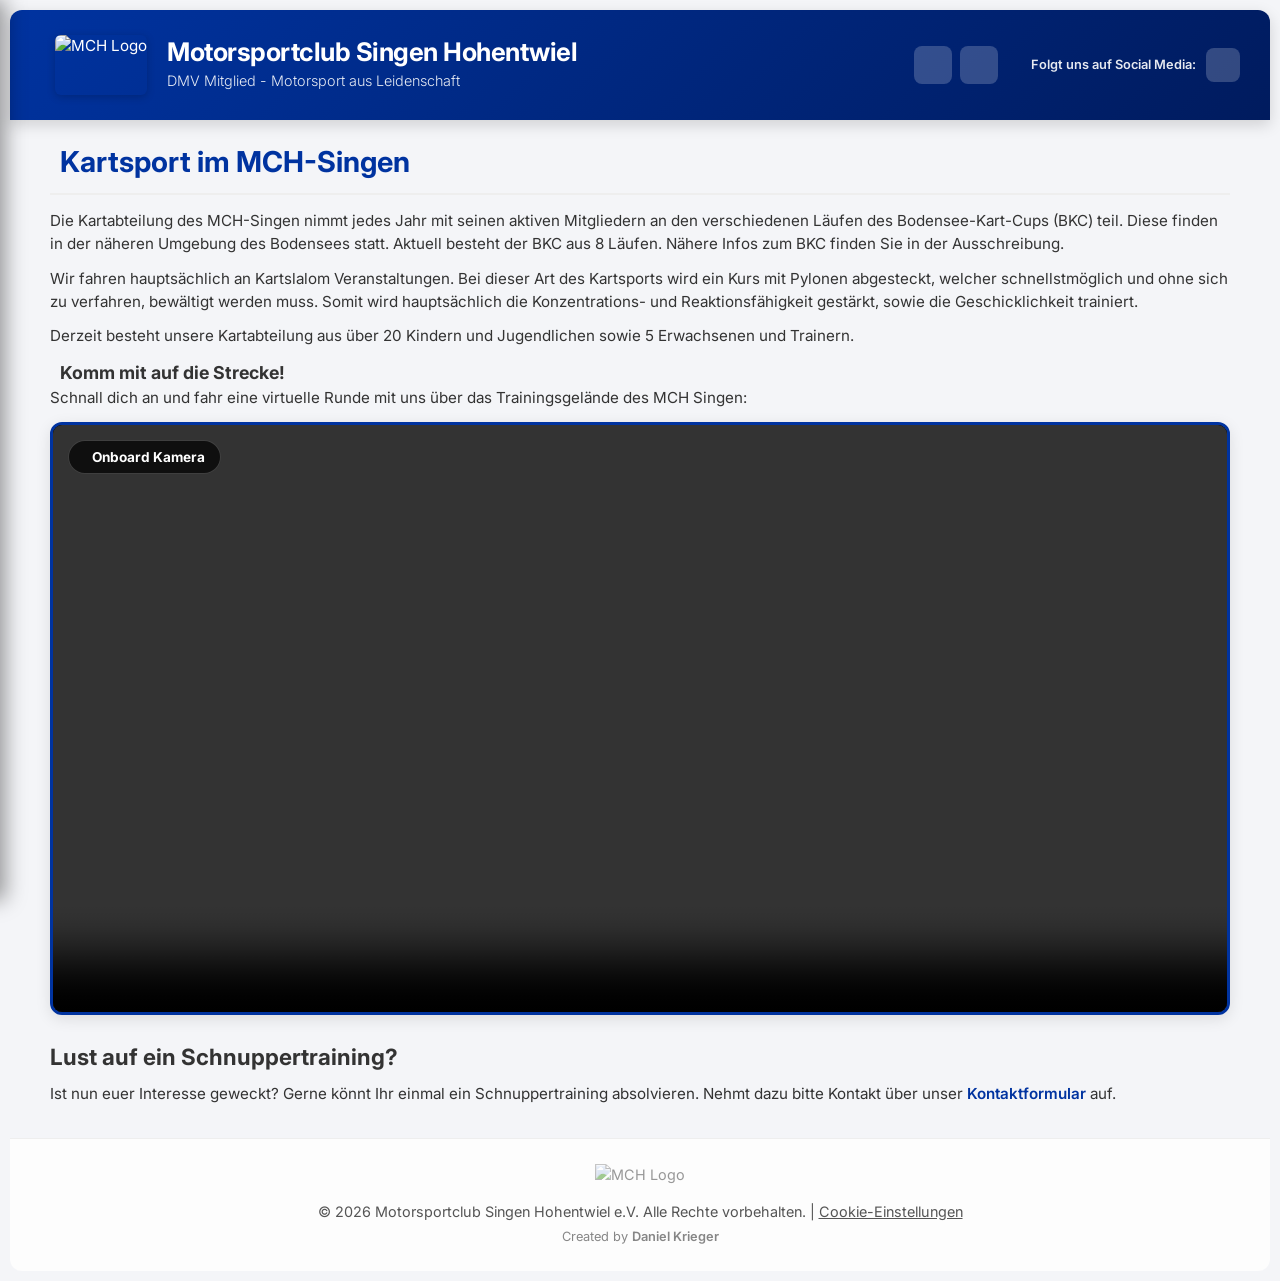
==== pages/kartsport.html @ d3a6825d "Add files via upload" ====
<!DOCTYPE html>
<html lang="de">
<head>
    <link rel="icon" type="image/jpeg" href="../media/sonstige/mch.jpg">
    <meta charset="UTF-8">
    <meta name="viewport" content="width=device-width, initial-scale=1.0">
    <title>Kartsport - Motorsportclub Singen Hohentwiel</title>
    <link rel="stylesheet" href="../css/style.css">
    <link rel="stylesheet" href="../css/all.min.css">
    <script defer type="text/javascript" src="../js/klaro-config.js"></script>
    <script defer type="text/javascript" src="../js/klaro.js"></script>
    <script defer type="text/javascript" src="../js/main.js"></script>
</head>
<body>

    <header>
        <button class="hamburger-btn" id="open-menu">
            <i class="fa-solid fa-bars"></i>
        </button>
        
        <a href="../index.html" class="home-link">
            <img src="../media/sonstige/mch.jpg" alt="MCH Logo" class="header-logo">
        </a>
        
        <a href="../index.html" class="home-link">
            <div class="header-text">
                <h1>Motorsportclub Singen Hohentwiel</h1>
                <p>DMV Mitglied - Motorsport aus Leidenschaft</p>
            </div>
        </a>
        <div class="social-header">
            <span class="social-text">Folgt uns auf Social Media:</span>
            <a href="suche.html" class="search-header-btn" title="Suchen">
                <i class="fa-solid fa-magnifying-glass"></i>
            </a>
            <button id="theme-toggle" class="theme-toggle-btn" title="Dark Mode umschalten">
                </button>
            <a href="https://www.instagram.com/mch_singen/" target="_blank" class="insta-btn" title="Folgt uns auf Instagram!">
                <i class="fa-brands fa-instagram"></i>
            </a>
        </div>
    </header>

        <main>
            <h1><i class="fa-solid fa-flag-checkered" style="margin-right: 10px; color: var(--primary-blue);"></i> Kartsport im MCH-Singen</h1>
            
            <p>Die Kartabteilung des MCH-Singen nimmt jedes Jahr mit seinen aktiven Mitgliedern an den verschiedenen Läufen des Bodensee-Kart-Cups (BKC) teil. Diese finden in der näheren Umgebung des Bodensees statt. Aktuell besteht der BKC aus 8 Läufen. Nähere Infos zum BKC finden Sie in der Ausschreibung.</p>
            
            <p>Wir fahren hauptsächlich an Kartslalom Veranstaltungen. Bei dieser Art des Kartsports wird ein Kurs mit Pylonen abgesteckt, welcher schnellstmöglich und ohne sich zu verfahren, bewältigt werden muss. Somit wird hauptsächlich die Konzentrations- und Reaktionsfähigkeit gestärkt, sowie die Geschicklichkeit trainiert.</p>
            
            <p>Derzeit besteht unsere Kartabteilung aus über 20 Kindern und Jugendlichen sowie 5 Erwachsenen und Trainern.</p>

            <section class="info-card" style="margin-bottom: 25px;">
        <h3><i class="fa-solid fa-video" style="color: var(--primary-blue); margin-right: 10px;"></i> Komm mit auf die Strecke!</h3>
        <p>Schnall dich an und fahr eine virtuelle Runde mit uns über das Trainingsgelände des MCH Singen:</p>

        <div class="track-preview-container">
        
            <div class="video-overlay">
            <span class="preview-badge"><i class="fa-solid fa-circle-dot"></i> Onboard Kamera</span>
            </div>

            <video class="track-video" autoplay loop muted playsinline controls>
                <source src="../media/videos/onboard-runde.mp4" type="video/mp4">
                Dein Browser unterstützt leider keine HTML5-Videos.
            </video>

        </div>
        </section>
            
            <h2>Lust auf ein Schnuppertraining?</h2>
            <p>Ist nun euer Interesse geweckt? Gerne könnt Ihr einmal ein Schnuppertraining absolvieren. Nehmt dazu bitte Kontakt über unser <a href="kontakt.html">Kontaktformular</a> auf.</p>
        </main>

        <footer>
            <img src="../media/sonstige/mch.jpg" alt="MCH Logo" class="footer-logo">
            <p>© 2026 Motorsportclub Singen Hohentwiel e.V. Alle Rechte vorbehalten. | <a href="#" onclick="return klaro.show();" style="color: var(--text-light); text-decoration: underline;">Cookie-Einstellungen</a></p>
            <p class="designer-credit">Created by <a href="https://www.instagram.com/dnl_kr/">Daniel Krieger</a></p>
        </footer>


    <aside id="side-menu">
        <button class="close-btn" id="close-menu">&times;</button>
        <nav>
            <ul>
                <li><a href="../index.html"><i class="fa-solid fa-house" style="width: 25px;"></i> Startseite</a></li>
                <li><a href="aktuelles.html"><i class="fa-solid fa-calendar-days" style="width: 25px;"></i> Aktuelle News & Termine</a></li>
                <li><a href="ueber-uns.html"><i class="fa-solid fa-users" style="width: 25px;"></i> Über uns</a></li>
                <li><a href="kartsport.html" class="menu_current"><i class="fa-solid fa-flag-checkered" style="width: 25px;"></i> Kartsport</a></li>
                <li><a href="trialsport.html"><i class="fa-solid fa-motorcycle" style="width: 25px;"></i> Trialsport</a></li>
                <li><a href="statistiken.html"><i class="fa-solid fa-chart-line" style="width: 25px;"></i> Statistiken</a></li>
                <li><a href="https://mch-singen.teamkleidung24.de/" target="_blank" class="shop-menu-link"><i class="fa-solid fa-cart-shopping" style="width: 25px;"></i> MCH Vereins-Shop</a></li>
                <li><a href="mitglied-werden.html"><i class="fa-solid fa-user-plus" style="width: 25px;"></i> Mitglied werden</a></li>
                <li><a href="sponsoren-links.html"><i class="fa-solid fa-handshake" style="width: 25px;"></i> Sponsoren & Links</a></li>
                <li><a href="geschichte.html"><i class="fa-solid fa-book-open" style="width: 25px;"></i> Geschichte des MCH</a></li>
                 <li><a href="faq.html"><i class="fa-solid fa-circle-question" style="width: 25px;"></i> FAQ</a></li>
                <li><a href="kontakt.html"><i class="fa-solid fa-envelope" style="width: 25px;"></i> Kontakt & Formular</a></li>
                <li><a href="archiv.html"><i class="fa-solid fa-box-archive" style="width: 25px;"></i> Archiv</a></li>
                <li><a href="impressum-datenschutz.html"><i class="fa-solid fa-scale-balanced" style="width: 25px;"></i> Impressum & Datenschutz</a></li>
            </ul>
        </nav>
    </aside>

    <script>
    </script>

</body>
</html>
---- css/style.css ----
/* =========================================
   1. IMPORTS & VARIABLEN
   ========================================= */

@import url('https://fonts.googleapis.com/css2?family=Inter:wght@300;400;600;700&display=swap');

:root {
    /* Die Vereinsfarben in tiefem Blau */
    --primary-blue: #0033a0; /* Ein sattes Royalblau */
    --dark-blue: #001b5e;    /* Ein sehr dunkles Navyblau für Verläufe */
    
    --text-main: #333333;
    --text-light: #555555;
    --bg-color: #f4f5f8;
    --menu-bg: #1a1a1a;

    --live-red: #e60000;
    --success-green: #28a745;
}

* { 
    box-sizing: border-box; 
    margin: 0; 
    padding: 0; 
}

body {
    font-family: 'Inter', system-ui, sans-serif;
    line-height: 1.5; /* Etwas engerer Zeilenabstand */
    color: var(--text-main);
    background-color: var(--bg-color);
    padding: 10px; /* Weniger Rand um die gesamte Seite */
    overflow-x: hidden;
    font-size: 0.95rem; /* Basis-Schriftgröße leicht reduziert */
}

.container {
    max-width: 85vw; /* Etwas schmaler für bessere Lesbarkeit auf breiten Monitoren */
    margin: 0 auto;
    background: #fff;
    box-shadow: 0 10px 30px rgba(0,0,0,0.08); 
    border-radius: 8px;
}

/* =========================================
   2. HEADER BEREICH (STICKY) & LOGO
   ========================================= */

header {
    position: sticky;
    top: 0;
    z-index: 900;
    background: linear-gradient(135deg, var(--primary-blue), var(--dark-blue));
    color: #fff;
    /* HIER IST DIE ÄNDERUNG: 25px Abstand oben und unten (vorher waren es 8px) */
    padding: 25px 30px; 
    display: flex;
    align-items: center; 
    gap: 15px; 
    border-top-left-radius: 12px;
    border-top-right-radius: 12px;
    box-shadow: 0 5px 15px rgba(0,0,0,0.15);
}

.home-link {
    display: contents; 
    text-decoration: none; 
    color: inherit; 
}

.header-logo {
    /* HIER IST DIE ÄNDERUNG: Logo etwas größer (60px statt 42px), damit es zum hohen Header passt */
    height: 60px; 
    width: auto;
    border-radius: 6px;
    box-shadow: 0 2px 8px rgba(0,0,0,0.2);
    margin-right: 5px;
}

.header-text {
    display: flex;
    flex-direction: column;
    justify-content: center;
}

.header-text h1 {
    /* HIER IST DIE ÄNDERUNG: Schrift etwas größer (1.6rem statt 1.35rem) */
    font-size: 1.6rem; 
    font-weight: 700;
    letter-spacing: -0.5px;
    margin: 0; 
    line-height: 1.1;
}

.header-text p {
    font-size: 0.9rem; /* Auch der Untertitel einen Hauch größer */
    font-weight: 300;
    opacity: 0.9;
    margin: 4px 0 0 0;
}

.hamburger-btn {
    background: transparent;
    color: white;         
    border: none;
    font-size: 24px; /* PC: Icon dezent verkleinert */
    cursor: pointer;
    padding: 0;
    display: flex;
    align-items: center;
    justify-content: center;
    transition: transform 0.2s ease, opacity 0.2s ease;
}

.hamburger-btn:hover {
    transform: scale(1.1); 
    opacity: 0.8;
}

/* Macht das Logo und den Text klickbar */
.logo-link, .text-link {
    display: contents; 
    text-decoration: none; 
    color: inherit; 
}

/* =========================================
   3. HEADER-BUTTONS (SOCIAL, THEME, SUCHE)
   ========================================= */

.social-header {
    margin-left: auto;
    display: flex;
    align-items: center;
    gap: 8px; 
}

/* NEU: Wir sortieren die Buttons für den PC um! */
.search-header-btn { order: 1; }
.theme-toggle-btn { order: 2; margin-right: 25px; } /* Extra Abstand vor dem Text */
.social-text { order: 3; }
.insta-btn { order: 4; }

.social-text {
    color: #fff;
    font-weight: 600;
    font-size: 0.8rem; /* PC: Text verkleinert */
    opacity: 0.9;
    margin-right: 2px;
}

/* Buttons extrem kompakt und edel */
.insta-btn, .theme-toggle-btn, .search-header-btn {
    width: 34px; /* PC: Schön kompakte Quadrate */
    height: 34px; 
    font-size: 1rem;
    border-radius: 8px; /* Etwas weniger rund, passend zur Größe */
    display: flex;
    align-items: center;
    justify-content: center;
    text-decoration: none;
    transition: transform 0.3s ease, box-shadow 0.3s ease, background 0.3s ease;
}

.theme-toggle-btn, .search-header-btn {
    background: rgba(255, 255, 255, 0.2);
    color: white;
    border: none;
    cursor: pointer;
    width: 38px;
    height: 38px;
    border-radius: 8px;
    display: flex;
    align-items: center;
    justify-content: center;
    font-size: 1.1rem; /* Hier kannst du die Größe des Icons steuern */
    transition: all 0.3s ease;
}

/* Alle drei Buttons bekommen das exakt gleiche Flat-Design */
.theme-toggle-btn, .search-header-btn, .insta-btn {
    background: rgba(255, 255, 255, 0.2);
    color: white;
    border: none;
    cursor: pointer;
}

/* Gleicher Hover-Effekt für alle drei Buttons */
.theme-toggle-btn:hover, .search-header-btn:hover, .insta-btn:hover {
    background: rgba(255, 255, 255, 0.3);
    transform: scale(1.1);
}

.insta-btn svg {
    fill: white;
    width: 16px; /* Icon an Button-Größe angepasst */
    height: 16px; 
}

/* =========================================
   4. SEITENMENÜ (ASIDE / NAV)
   ========================================= */

aside {
    position: fixed;
    top: 0;
    left: 0; /* WICHTIG: Hier jetzt auf 0 setzen! */
    width: 320px;
    height: 100%; 
    height: 100dvh; 
    background: var(--menu-bg);
    color: #fff;
    padding: 30px 20px 100px 20px; 
    box-shadow: 5px 0 20px rgba(0,0,0,0.4);
    z-index: 1000;
    overflow-y: auto;
    -webkit-overflow-scrolling: touch; 
    
    /* HIER IST DIE NEUE, FLÜSSIGE WISCH-ANIMATION */
    transform: translateX(-100%); /* Startet außerhalb des Bildschirms */
    transition: transform 0.4s cubic-bezier(0.4, 0, 0.2, 1); /* Weiches Ausfahren */
}

aside.open { 
    transform: translateX(0); /* Fährt rein */
}

.close-btn {
    font-size: 45px;
    color: #fff;
    background: none;
    border: none;
    cursor: pointer;
    float: right;
    line-height: 0.8;
    margin-bottom: 30px;
    transition: color 0.2s;
}

.close-btn:hover { 
    color: var(--primary-blue); 
}

nav { clear: both; }
nav ul { list-style: none; }
nav ul li { margin-bottom: 8px; }

nav ul li a {
    color: #fff;
    text-decoration: none;
    display: block;
    padding: 12px 15px;
    background: rgba(255,255,255,0.05);
    border-radius: 8px;
    transition: all 0.3s ease;
    font-size: 1.1rem;
    font-weight: 400;
}

nav ul li a:hover, 
nav ul li a.menu_current {
    background: var(--primary-blue);
    transform: translateX(5px);
}

/* Suchleiste im Menü */
.search-form {
    margin-top: 40px;
    border-top: 1px solid rgba(255,255,255,0.1);
    padding-top: 30px;
}

.search-form input[type="text"] {
    width: 100%;
    padding: 12px;
    margin-bottom: 12px;
    border: none;
    border-radius: 8px;
    font-family: inherit;
    background: rgba(255,255,255,0.9);
}

.search-form button {
    width: 100%;
    padding: 12px;
    background: var(--primary-blue);
    color: #fff;
    border: none;
    border-radius: 8px;
    cursor: pointer;
    font-size: 1rem;
    font-weight: 600;
    transition: background 0.3s;
    font-family: inherit;
}

.search-form button:hover { 
    background: var(--dark-blue); 
}

/* =========================================
   5. HAUPTINHALT & TYPOGRAFIE
   ========================================= */

main { 
    padding: 20px 40px; /* Weniger vertikaler Abstand */
}

main h1 { 
    color: var(--primary-blue); 
    border-bottom: 2px solid #eee; 
    padding-bottom: 10px; 
    margin-bottom: 15px; 
    font-size: 1.8rem; /* Kleiner als vorher */
    font-weight: 700; 
}

main h2 { 
    margin-top: 20px; 
    margin-bottom: 10px; 
    font-size: 1.4rem; /* Kleiner als vorher */
    color: var(--text-main); 
}

main p { 
    margin-bottom: 12px; /* Weniger Platz zwischen Absätzen */
    font-size: 0.95rem; 
}

main a { 
    color: var(--primary-blue); 
    text-decoration: none; 
    font-weight: 600; 
    transition: color 0.2s; 
}

main a:hover { 
    color: var(--dark-blue); 
    text-decoration: underline; 
}

main img { 
    max-width: 100%; 
    height: auto; 
    display: block; 
    margin: 20px auto; 
    border-radius: 10px; 
    box-shadow: 0 5px 15px rgba(0,0,0,0.1); 
}

/* =========================================
   6. FOOTER
   ========================================= */

footer { 
    text-align: center; 
    padding: 25px; 
    background: #fdfdfd; 
    color: var(--text-light); 
    font-size: 0.9rem; 
    border-top: 1px solid #eee; 
    border-bottom-left-radius: 12px; 
    border-bottom-right-radius: 12px; 
}

.designer-credit {
    margin-top: 5px;
    font-size: 0.8rem; 
    opacity: 0.7;      
}

.designer-credit a {
    color: var(--text-light);
    text-decoration: none;
    font-weight: 600;
    transition: color 0.2s, opacity 0.2s;
}

.designer-credit a:hover {
    color: var(--primary-blue);
    opacity: 1;
    text-decoration: underline;
}

.footer-logo {
    height: 35px; /* Schön klein und dezent */
    width: auto;
    margin-bottom: 15px;
    opacity: 0.6; /* Leicht transparent, damit es nicht "knallt" */
    transition: opacity 0.3s ease, transform 0.3s ease;
    filter: grayscale(20%); /* Optional: Etwas entsättigt für einen edlen Look */
}

.footer-logo:hover {
    opacity: 1;
    filter: grayscale(0%);
    transform: scale(1.05);
}

/* Dark Mode Anpassung für das Footer-Logo */
body.dark-mode .footer-logo {
    opacity: 0.5;
}
body.dark-mode .footer-logo:hover {
    opacity: 0.9;
}

/* =========================================
   7. MODULE: KARTEN, TABELLEN & BOXEN
   ========================================= */

/* Standort-Box */
.location-box { 
    background: #fff; 
    border-left: 4px solid var(--primary-blue); 
    padding: 20px 25px; 
    margin: 30px 0; 
    border-radius: 8px; 
    box-shadow: 0 4px 12px rgba(0,0,0,0.05); 
}

.location-box h2 { 
    margin-top: 0; 
    font-size: 1.4rem; 
}

.maps-btn { 
    display: inline-block; 
    margin-top: 15px; 
    padding: 12px 20px; 
    background-color: #4285F4; 
    color: #fff !important; 
    text-decoration: none !important; 
    border-radius: 8px; 
    font-weight: 600; 
    transition: all 0.3s ease; 
    box-shadow: 0 4px 10px rgba(66, 133, 244, 0.3); 
}

.maps-btn:hover { 
    background-color: #2b6ce6; 
    transform: translateY(-2px); 
    box-shadow: 0 6px 15px rgba(66, 133, 244, 0.4); 
}

/* Sponsoren */
.sponsor-gallery { 
    display: flex; 
    flex-wrap: wrap; 
    gap: 20px; 
    margin-top: 20px; 
    margin-bottom: 40px; 
    align-items: center; 
}

.sponsor-gallery a { 
    display: block; 
    transition: transform 0.3s; 
}
.sponsor-gallery a:hover { 
    transform: scale(1.05); 
}

.sponsor-gallery img { 
    max-width: 200px; 
    height: auto; 
    border-radius: 4px; 
    box-shadow: 0 4px 8px rgba(0,0,0,0.1); 
}

/* Statistiken & Tabellen */
.table-responsive { 
    width: 100%; 
    overflow-x: auto; 
    -webkit-overflow-scrolling: touch; 
    margin-bottom: 30px; 
    border-radius: 8px; 
    box-shadow: 0 4px 10px rgba(0,0,0,0.05); 
    background-color: #fff; 
}

table.stats-table { 
    width: 100%; 
    min-width: 550px; 
    border-collapse: collapse; 
    background-color: #fff; 
    margin-bottom: 0; 
}

table.stats-table th { 
    background-color: var(--primary-blue); 
    color: #fff; 
    text-align: left; 
    padding: 15px; 
    font-weight: 600; 
    white-space: nowrap; 
}

table.stats-table td { 
    padding: 12px 15px; 
    border-bottom: 1px solid #eee; 
    color: var(--text-main); 
}

table.stats-table tr:last-child td { border-bottom: none; }
table.stats-table tr:hover td { background-color: #f9f9f9; }

.record-box { 
    background: linear-gradient(135deg, #fff, #f4f5f8); 
    border-left: 4px solid var(--primary-blue); 
    padding: 20px; 
    margin-bottom: 15px; 
    border-radius: 8px; 
    box-shadow: 0 4px 8px rgba(0,0,0,0.05); 
}

.record-box h3 { 
    margin-top: 0; 
    margin-bottom: 5px; 
    color: var(--primary-blue); 
}

/* Aktuelles / News Grid */
.news-grid { 
    display: grid; 
    grid-template-columns: repeat(auto-fill, minmax(300px, 1fr)); 
    gap: 20px; 
    margin-top: 20px; 
}

.news-card { 
    background: #fff; 
    border-radius: 12px; 
    padding: 20px; 
    box-shadow: 0 4px 15px rgba(0,0,0,0.05); 
    border-top: 4px solid var(--primary-blue); 
    display: flex; 
    flex-direction: column; 
    justify-content: space-between; 
    transition: transform 0.3s ease, box-shadow 0.3s ease; 
}

.news-card:hover { 
    transform: translateY(-5px); 
    box-shadow: 0 8px 25px rgba(0,0,0,0.1); 
}

.news-date { 
    display: inline-block; 
    background: #f0f0f0; 
    color: var(--text-light); 
    padding: 4px 10px; 
    border-radius: 20px; 
    font-size: 0.85rem; 
    font-weight: 600; 
    margin-bottom: 15px; 
}

.news-card h3 { 
    font-size: 1.2rem; 
    margin-bottom: 15px; 
    color: var(--text-main); 
}

.news-link { 
    display: flex; 
    align-items: center; 
    gap: 8px; 
    text-decoration: none; 
    color: var(--primary-blue); 
    font-weight: 700; 
    font-size: 0.95rem; 
    margin-top: auto; 
    padding: 10px; 
    background: rgba(0, 51, 160, 0.05); 
    border-radius: 8px; 
    transition: background 0.2s; 
}

.news-link:hover { 
    background: var(--primary-blue); 
    color: #fff !important; 
}

.news-icon { font-size: 1.2rem; }

/* Trainer & Über uns */
.trainer-grid {
    display: grid;
    grid-template-columns: repeat(auto-fit, minmax(250px, 1fr));
    gap: 30px;
    margin-top: 30px;
    margin-bottom: 40px;
}

.trainer-card {
    background: #fff;
    border-radius: 12px;
    overflow: hidden;
    box-shadow: 0 4px 15px rgba(0,0,0,0.05);
    text-align: center;
    border-bottom: 4px solid var(--primary-blue);
    transition: transform 0.3s ease;
}

.trainer-card:hover {
    transform: translateY(-5px);
    box-shadow: 0 8px 25px rgba(0,0,0,0.1);
}

.trainer-img {
    width: 100%;
    height: 300px;
    object-fit: cover;
    object-position: top;
    background-color: #eee;
}

.trainer-info { padding: 25px 20px; }

.trainer-name {
    font-size: 1.4rem;
    color: var(--primary-blue);
    margin: 0 0 10px 0;
}

.trainer-quote {
    font-style: italic;
    color: #666;
    font-size: 0.95rem;
    line-height: 1.4;
}

.trainer-quote::before, .trainer-quote::after {
    font-size: 1.4rem;
    color: var(--primary-blue);
}
.trainer-quote::before { content: '„'; }
.trainer-quote::after { content: '“'; }

.member-role {
    font-weight: 600;
    color: var(--primary-blue);
    font-size: 1rem;
    text-transform: uppercase;
    letter-spacing: 1px;
    margin-top: 5px;
}

/* Archiv */
.archive-year { 
    background: #fff; 
    border-radius: 8px; 
    box-shadow: 0 4px 10px rgba(0,0,0,0.05); 
    margin-bottom: 15px; 
    overflow: hidden; 
    border-left: 4px solid var(--primary-blue); 
}

.archive-year summary { 
    padding: 20px; 
    font-size: 1.3rem; 
    font-weight: 700; 
    cursor: pointer; 
    background-color: #fff; 
    list-style: none; 
    display: flex; 
    justify-content: space-between; 
    align-items: center; 
    transition: background-color 0.3s ease; 
}

.archive-year summary::-webkit-details-marker { display: none; }
.archive-year summary:hover { background-color: #fcfcfc; }

.archive-year summary::after { 
    content: '+'; 
    font-size: 1.8rem; 
    color: var(--primary-blue); 
    font-weight: 300; 
    transition: transform 0.3s ease; 
}

.archive-year[open] summary::after { 
    content: '−'; 
    transform: rotate(180deg); 
}

.archive-content { 
    padding: 0 20px 20px 20px; 
    border-top: 1px solid #eee; 
}

.archive-content ul { 
    list-style: none; 
    padding-top: 15px; 
}

.archive-content ul li { margin-bottom: 10px; }

.archive-content ul li a { 
    display: flex; 
    align-items: center; 
    gap: 12px; 
    text-decoration: none; 
    color: var(--text-main); 
    padding: 12px 15px; 
    background: #f9f9f9; 
    border-radius: 6px; 
    transition: all 0.2s ease; 
    font-weight: 500; 
}

.archive-content ul li a:hover { 
    background: var(--primary-blue); 
    color: #fff; 
    transform: translateX(5px); 
}

/* =========================================
   8. MODULE: BUTTONS & SUCH-SEITE (suche.html)
   ========================================= */

/* Action-Buttons (PDF, ICS Kalender) */
.button-group {
    display: flex;
    gap: 10px;
    flex-wrap: wrap; 
    margin-top: 15px;
}

.action-btn {
    display: inline-flex;
    align-items: center;
    gap: 8px;
    text-decoration: none;
    color: var(--primary-blue);
    font-weight: 700;
    font-size: 0.85rem; 
    padding: 10px 15px;
    background: rgba(0, 51, 160, 0.05); 
    border-radius: 8px;
    border: none;
    cursor: pointer;
    transition: background 0.2s, color 0.2s;
    font-family: inherit;
}

.action-btn:hover {
    background: var(--primary-blue);
    color: #fff !important;
}

/* Die große Suchleiste auf suche.html */
.main-search-box {
    display: flex;
    gap: 10px;
    margin-bottom: 30px;
    margin-top: 20px;
}

.main-search-box input {
    flex: 1;
    padding: 15px;
    font-size: 1.1rem;
    border: 2px solid #ddd;
    border-radius: 8px;
    font-family: inherit;
    background: #f9f9f9;
    color: var(--text-main);
    transition: border-color 0.3s;
}

.main-search-box input:focus {
    outline: none;
    border-color: var(--primary-blue);
}

.main-search-box button {
    padding: 15px 25px;
    font-size: 1.1rem;
    background: var(--primary-blue);
    color: white;
    border: none;
    border-radius: 8px;
    cursor: pointer;
    font-weight: bold;
    transition: background 0.3s;
}

.main-search-box button:hover {
    background: var(--dark-blue);
}

/* Ergebnisse der Suche */
.search-results { margin-top: 30px; }

.result-item {
    background: #fff;
    padding: 20px;
    border-radius: 8px;
    margin-bottom: 15px;
    box-shadow: 0 4px 10px rgba(0,0,0,0.05);
    border-left: 4px solid var(--primary-blue);
}

.result-item h3 { margin-top: 0; margin-bottom: 10px; }
.result-item a {
    color: var(--primary-blue);
    text-decoration: none;
    font-size: 1.2rem;
    font-weight: 700;
}
.result-item p {
    margin: 0;
    color: var(--text-light);
    font-size: 0.95rem;
}
#search-query-display {
    color: var(--primary-blue);
    font-style: italic;
}

/* =========================================
   9. MODULE: COUNTDOWN TIMER (STARTSEITE)
   ========================================= */

.countdown-wrapper {
    background: linear-gradient(135deg, var(--primary-blue), var(--dark-blue));
    color: #fff;
    padding: 30px 20px; 
    border-radius: 12px;
    text-align: center;
    margin: 0 auto 40px auto; 
    max-width: 600px; 
    width: 100%;
    box-shadow: 0 5px 15px rgba(0,0,0,0.15);
}

.countdown-wrapper h2 {
    color: #fff;
    margin-top: 0;
    border: none;
    margin-bottom: 15px;
    font-size: 1.2rem; 
}

.countdown-container {
    display: flex;
    justify-content: center;
    align-items: center;
    gap: 10px; 
}

.countdown-box {
    display: flex;
    flex-direction: column;
    align-items: center;
    min-width: 60px;
}

.number {
    font-size: 2.5rem; 
    font-weight: 300;
    line-height: 1;
    font-family: monospace; 
}

.label {
    font-size: 0.75rem;
    text-transform: uppercase;
    letter-spacing: 1px;
    margin-top: 5px;
    opacity: 0.9;
}

.colon {
    font-size: 2rem; 
    font-weight: 300;
    margin-bottom: 20px; 
    opacity: 0.7;
}

#countdown-message {
    font-size: 1.8rem;
    margin-top: 10px;
    letter-spacing: 0.5px;
}

/* =========================================
   10. Zusatz-Styles für Unterseiten (Kontakt, Mitgliedschaft, Statistiken)
   ========================================= */

/* 1. Kontaktformular & Erfolgs-Box */
.contact-form { 
    display: flex; 
    flex-direction: column; 
    background: #fff;
    padding: 30px;
    border-radius: 12px;
    box-shadow: 0 4px 15px rgba(0,0,0,0.05);
    border-top: 4px solid var(--primary-blue);
    width: 100%;
}

.contact-form label { 
    margin-top: 15px; 
    font-weight: 600; 
    color: var(--text-main);
}

.contact-form input, .contact-form textarea { 
    padding: 12px; 
    margin-top: 5px; 
    border: 1px solid #ccc; 
    border-radius: 8px; 
    font-family: inherit; 
    background: #fafafa;
    color: #333;
}

.contact-form button { 
    margin-top: 25px; 
    padding: 12px; 
    background-color: var(--primary-blue); 
    color: #fff; 
    border: none; 
    border-radius: 8px; 
    cursor: pointer; 
    font-size: 1.05rem; 
    font-weight: 600;
    transition: background-color 0.3s ease, transform 0.2s ease;
}
.contact-form button:hover:not(:disabled) { 
    background-color: var(--dark-blue); 
    transform: translateY(-2px);
}
.contact-form button:disabled {
    background-color: #888;
    cursor: not-allowed;
    transform: none;
}

.success-box {
    display: none;
    background: #e8f5e9; 
    padding: 40px 30px; 
    border-radius: 12px; 
    border-top: 4px solid #4CAF50; 
    text-align: center; 
    box-shadow: 0 4px 15px rgba(0,0,0,0.05);
    animation: fadeIn 0.5s ease;
}

.success-box h2 { color: #2e7d32; margin-top: 15px; margin-bottom: 10px; }
.success-box p { color: #333; line-height: 1.6; }

.success-btn {
    margin-top: 25px; padding: 12px 25px; background: #4CAF50; color: white; border: none; border-radius: 8px; cursor: pointer; font-weight: bold; font-size: 1rem; transition: all 0.3s;
}
.success-btn:hover { background: #388e3c; transform: scale(1.05); }

.close-success-btn {
    margin-top: 10px;
    background: transparent;
    color: #666;
    border: none;
    cursor: pointer;
    text-decoration: underline;
    font-size: 0.9rem;
}

@keyframes fadeIn { from { opacity: 0; transform: translateY(10px); } to { opacity: 1; transform: translateY(0); } }

/* 2. Preis- & Info-Boxen (Mitgliedschaft & Impressum) */
.price-box, .impressum-box, .chart-box {
    background: #fff;
    padding: 25px;
    border-radius: 12px;
    box-shadow: 0 4px 15px rgba(0,0,0,0.05);
    border-top: 4px solid var(--primary-blue);
    margin-bottom: 25px;
    transition: background-color 0.3s ease;
}
.impressum-box { 
    border-top: none; 
    border-left: 4px solid var(--primary-blue); 
}

.price-row { 
    display: flex; 
    justify-content: space-between; 
    padding: 12px 0; 
    border-bottom: 1px solid #eee; 
}
.price-row:last-child { border-bottom: none; }

.price-title { font-weight: 600; color: var(--text-main); }
.price-value { font-weight: bold; color: var(--primary-blue); }

.note-box { 
    background: #fffbe6; 
    padding: 15px; 
    border-radius: 8px; 
    border-left: 4px solid #ffcc00; 
    margin-bottom: 25px; 
    font-size: 0.9rem;
    line-height: 1.4;
}

.philosophy-box {
    background: #e8f4fd;
    padding: 20px;
    border-radius: 8px;
    border-left: 4px solid var(--primary-blue);
    margin-bottom: 30px;
    font-size: 1.05rem;
    line-height: 1.5;
    color: var(--text-main);
}

.membership-grid {
    display: grid;
    grid-template-columns: repeat(auto-fit, minmax(300px, 1fr));
    gap: 25px;
    margin-top: 30px;
}

.download-section {
    text-align: center; 
    margin-top: 50px; 
    padding: 40px; 
    border: 2px dashed #ccc; 
    border-radius: 12px;
    background: rgba(0,0,0,0.02);
}

/* 3. Statistiken & Meilensteine */
.milestone-wrapper { 
    display: flex; 
    flex-wrap: wrap; 
    gap: 20px; 
    margin: 30px 0 50px 0; 
    justify-content: center; 
}

.milestone-box { 
    background: #fff; 
    padding: 30px 20px; 
    border-radius: 12px; 
    box-shadow: 0 4px 15px rgba(0,0,0,0.05);
    text-align: center; 
    flex: 1; 
    min-width: 150px; 
    border-bottom: 4px solid var(--primary-blue);
    transition: transform 0.3s ease, background-color 0.3s ease;
}
.milestone-box:hover { transform: translateY(-5px); }

.milestone-number {
    font-size: 3.5rem; 
    font-weight: 900; 
    color: var(--primary-blue); 
    margin-bottom: 5px; 
    display: block;
}

.milestone-text { 
    font-size: 1.1rem; 
    color: var(--text-main); 
    font-weight: 600; 
    text-transform: uppercase; 
    letter-spacing: 1px; 
}

/* 4. FAQ Akkordeon */
.faq-item { 
    background: #fff; 
    border-radius: 8px; 
    margin-bottom: 15px; 
    border-left: 4px solid var(--primary-blue); 
    overflow: hidden; 
}

.faq-question { 
    padding: 20px; 
    cursor: pointer; 
    display: flex; 
    justify-content: space-between; 
    font-weight: 600; 
}

.faq-answer { 
    max-height: 0; 
    overflow: hidden; 
    transition: all 0.3s ease; 
    padding: 0 20px; 
    background: #fafafa; 
}

.faq-item.active .faq-answer { 
    max-height: 500px; 
    padding: 20px; 
    border-top: 1px solid #eee; 
}

/* =========================================
   11. Geschichte & Timeline Styles
   ========================================= */
.history-section {
    margin-bottom: 40px;
    border-left: 4px solid var(--primary-blue);
    padding-left: 25px;
    position: relative;
}

.history-section h2 { 
    margin-top: 0; 
    color: var(--primary-blue); 
    display: flex; 
    align-items: center; 
    gap: 10px; 
}

.history-img-frame {
    background: #fff;
    border: 1px solid #ddd;
    border-radius: 8px;
    padding: 12px;
    margin: 25px auto;
    box-shadow: 0 6px 15px rgba(0,0,0,0.08);
    display: block;
    max-width: 650px;
    transition: background-color 0.3s ease, border-color 0.3s ease, transform 0.3s ease;
}
.history-img-frame:hover {
    transform: translateY(-3px) rotate(1deg);
}
.history-img-frame img {
    width: 100%;
    height: auto;
    border-radius: 4px;
    display: block;
}
.history-img-frame figcaption {
    font-size: 0.9rem;
    color: #666;
    text-align: center;
    padding-top: 12px;
    font-style: italic;
    line-height: 1.4;
}
.history-img-frame.placeholder-frame {
    border: 2px dashed #ff9800;
    background: #fffbe6;
}
.history-img-frame.placeholder-frame figcaption {
    color: #856404;
    font-weight: 600;
}

.event-list {
    background: #fff;
    padding: 25px;
    border-radius: 12px;
    margin: 25px 0;
    box-shadow: 0 4px 15px rgba(0,0,0,0.05);
    border-top: 4px solid var(--primary-blue);
}
.event-list ul { 
    list-style-type: none; 
    padding-left: 0; 
    margin: 0; 
    display: grid; 
    grid-template-columns: repeat(auto-fit, minmax(250px, 1fr)); 
    gap: 15px; 
}
.event-list li { 
    padding-left: 30px; 
    position: relative; 
    font-weight: 500; 
    color: var(--text-main); 
}
.event-list li::before { 
    content: '\f058'; 
    font-family: 'Font Awesome 6 Free'; 
    font-weight: 900; 
    color: var(--primary-blue); 
    position: absolute; 
    left: 0; 
    font-size: 1.1rem; 
}

/* =========================================
   12. LIVE TIMING & EXPORT (Aus live.html)
   ========================================= */

.live-actions { display: flex; flex-direction: column; gap: 15px; margin-bottom: 25px; }

.mode-switch { display: flex; background: #e9ecef; border-radius: 10px; padding: 4px; box-shadow: inset 0 2px 4px rgba(0,0,0,0.05); }

.mode-btn { flex: 1; padding: 10px 5px; background: transparent; color: var(--text-light); border: none; border-radius: 7px; cursor: pointer; font-weight: bold; font-size: 0.9rem; transition: 0.3s; }
.mode-btn.active { background: var(--primary-blue); color: #fff; }

.excel-btn { background: #1d6f42; color: white; border: none; padding: 12px; border-radius: 8px; font-weight: bold; cursor: pointer; display: flex; align-items: center; justify-content: center; gap: 10px; transition: transform 0.2s; box-shadow: 0 4px 10px rgba(29, 111, 66, 0.2); }
.excel-btn:active { transform: scale(0.98); }

.table-container { background: #fff; border-radius: 12px; padding: 0; overflow: hidden; box-shadow: 0 4px 15px rgba(0,0,0,0.05); border-top: 4px solid var(--primary-blue); margin-bottom: 30px; }

.responsive-wrap { width: 100%; overflow-x: auto; -webkit-overflow-scrolling: touch; }

.table-container table { width: 100%; border-collapse: collapse; min-width: 400px; }
.table-container th { background: #f8f9fa; padding: 12px 10px; text-align: left; font-size: 0.8rem; color: #666; text-transform: uppercase; border-bottom: 2px solid #eee; }
.table-container td { padding: 12px 10px; border-bottom: 1px solid #eee; font-size: 0.95rem; }

.time-cell { text-align: right; font-family: monospace; font-weight: bold; color: var(--success-green); }
.diff-cell { text-align: right; font-family: monospace; color: #888; font-size: 0.85rem; }

.class-title { background: #f8f9fa; color: var(--primary-blue); padding: 12px 15px; margin: 30px 0 0 0; border-radius: 8px 8px 0 0; border-left: 4px solid var(--primary-blue); font-weight: bold; font-size: 1.1rem; border-bottom: 1px solid #ddd; }

.current-driver-box { background: #fff; padding: 20px; border-radius: 12px; margin-bottom: 25px; border-left: 5px solid var(--live-red); display: flex; justify-content: space-between; align-items: center; box-shadow: 0 4px 15px rgba(0,0,0,0.05); }
.driver-info h3 { margin: 0; color: var(--text-light); font-size: 0.9rem; text-transform: uppercase; }
.driver-info div { font-size: 1.5rem; font-weight: bold; color: var(--text-main); margin-top: 5px;}

.live-header { display: flex; align-items: center; justify-content: center; gap: 15px; margin-bottom: 20px; }
.live-dot { width: 15px; height: 15px; background-color: var(--live-red); border-radius: 50%; display: inline-block; animation: pulse 1.5s infinite; }
@keyframes pulse {
    0% { transform: scale(1); box-shadow: 0 0 0 0 rgba(230, 0, 0, 0.4); }
    70% { transform: scale(1.2); box-shadow: 0 0 0 10px rgba(230, 0, 0, 0); }
    100% { transform: scale(1); box-shadow: 0 0 0 0 rgba(230, 0, 0, 0); }
}

/* =========================================
   13. GOOGLE MAPS PLATZHALTER (DATENSCHUTZ)
   ========================================= */

.maps-placeholder {
    background: linear-gradient(135deg, #ffffff, #f4f5f8);
    border: 2px dashed var(--primary-blue);
    border-radius: 12px;
    padding: 30px 20px;
    text-align: center;
    margin: 20px 0;
    display: flex;
    justify-content: center;
    align-items: center;
    min-height: 350px; /* Exakt so hoch wie die echte Karte später! */
    transition: background 0.3s ease;
}

.maps-placeholder-content {
    max-width: 500px;
}

.maps-placeholder-content span {
    font-size: 3.5rem;
    display: block;
    margin-bottom: 10px;
}

.maps-placeholder-content h3 {
    color: var(--primary-blue);
    margin-bottom: 10px;
    font-size: 1.5rem;
}

.maps-placeholder-content p {
    font-size: 0.95rem;
    color: var(--text-light);
    margin: 0 auto 25px auto;
    line-height: 1.6;
}

.maps-load-btn {
    background: linear-gradient(135deg, var(--primary-blue), var(--dark-blue));
    color: #fff;
    border: none;
    padding: 12px 25px;
    border-radius: 8px;
    font-size: 1.05rem;
    font-weight: 700;
    cursor: pointer;
    transition: transform 0.3s ease, box-shadow 0.3s ease;
}

.maps-load-btn:hover {
    transform: translateY(-3px);
    box-shadow: 0 6px 15px rgba(0, 51, 160, 0.4);
}

/* =========================================
   14. KLARO COOKIE BANNER DESIGN (MCH STYLE)
   ========================================= */

.klaro .cookie-notice {
    background-color: var(--dark-blue) !important;
    color: #fff !important;
    border-top: 4px solid var(--primary-blue) !important;
    box-shadow: 0 -5px 20px rgba(0,0,0,0.3) !important;
    font-family: 'Inter', system-ui, sans-serif !important;
}

.klaro .cookie-notice .cn-body .cn-text {
    font-size: 0.95rem !important;
    line-height: 1.5 !important;
}

.klaro .cookie-notice .cn-body .cn-learn-more {
    color: #ff9800 !important;
    text-decoration: none !important;
    font-weight: 600 !important;
}
.klaro .cookie-notice .cn-body .cn-learn-more:hover {
    text-decoration: underline !important;
}

.klaro .cn-button.cm-btn-success,
.klaro .cm-btn.cm-btn-success {
    background: linear-gradient(135deg, var(--primary-blue), #002277) !important;
    color: #fff !important;
    border-radius: 8px !important;
    font-weight: 600 !important;
    border: none !important;
    transition: transform 0.2s ease, box-shadow 0.2s ease !important;
}

.klaro .cn-button.cm-btn-danger, 
.klaro .cn-button.cm-btn-decline,
.klaro .cm-btn.cm-btn-danger {
    background: #555 !important;
    color: #fff !important;
    border-radius: 8px !important;
    font-weight: 600 !important;
    border: none !important;
    transition: transform 0.2s ease, box-shadow 0.2s ease !important;
}

.klaro .cn-button:hover,
.klaro .cm-btn:hover {
    transform: translateY(-2px) !important;
    box-shadow: 0 4px 10px rgba(0,0,0,0.3) !important;
}

.klaro .cookie-modal .cm-modal {
    border-radius: 12px !important;
    overflow: hidden !important;
    font-family: 'Inter', system-ui, sans-serif !important;
}

.klaro .cookie-modal .cm-modal .cm-header {
    background-color: var(--dark-blue) !important;
    border-bottom: 4px solid var(--primary-blue) !important;
}

.klaro .cookie-modal .cm-modal .cm-header h1 {
    color: #fff !important;
}

/* =========================================
   15. DARK MODE (ALLE ANPASSUNGEN)
   ========================================= */

body.dark-mode {
    background-color: #121212;
    color: #e0e0e0;
}

/* Backgrounds & Container */
body.dark-mode .container,
body.dark-mode .news-card,
body.dark-mode .trainer-card,
body.dark-mode .chart-container,
body.dark-mode .archive-year summary,
body.dark-mode .archive-content,
body.dark-mode .location-box,
body.dark-mode .table-responsive,
body.dark-mode table.stats-table,
body.dark-mode .record-box,
body.dark-mode .result-item {
    background-color: #1e1e1e;
    color: #e0e0e0;
    box-shadow: 0 4px 15px rgba(0,0,0,0.5);
    border-color: #333;
}

/* Typography & Links */
body.dark-mode h1, 
body.dark-mode h2, 
body.dark-mode h3, 
body.dark-mode .trainer-name, 
body.dark-mode .news-card h3 { 
    color: #ffffff; 
}

body.dark-mode p, 
body.dark-mode .news-date { 
    color: #a0a0a0; 
    background-color: transparent; 
}

body.dark-mode .news-link, 
body.dark-mode .archive-content ul li a,
body.dark-mode .action-btn {
    background: rgba(255, 255, 255, 0.05);
    color: #74a3ff; 
}

body.dark-mode .news-link:hover, 
body.dark-mode .archive-content ul li a:hover,
body.dark-mode .action-btn:hover {
    background: var(--primary-blue);
    color: #fff !important;
}

body.dark-mode .result-item a,
body.dark-mode .member-role { 
    color: #74a3ff; 
}

/* Borders & Accents */
body.dark-mode .news-card,
body.dark-mode .trainer-card,
body.dark-mode .location-box,
body.dark-mode .record-box {
    border-top: 4px solid var(--primary-blue);
}

body.dark-mode .archive-year {
    border-left: 4px solid var(--primary-blue);
}

/* Tables */
body.dark-mode table.stats-table tr:hover td { background-color: #2a2a2a; }
body.dark-mode table.stats-table td { border-bottom: 1px solid #333; color: #e0e0e0; }

/* Suchleiste groß */
body.dark-mode .main-search-box input {
    background: #2a2a2a;
    border-color: #444;
    color: #fff;
}
body.dark-mode .main-search-box input:focus { border-color: #74a3ff; }

/* Sonstiges */
body.dark-mode .countdown-wrapper { color: #fff; box-shadow: 0 4px 15px rgba(0,0,0,0.5); }
body.dark-mode footer { background: #1a1a1a; border-top: 1px solid #333; }
body.dark-mode .designer-credit { color: #888; }

/* Dark Mode Anpassungen für Unterseiten */
body.dark-mode .contact-form { background: #1e1e1e; border-color: #333; border-top: 4px solid var(--dark-blue); }
body.dark-mode .contact-form label { color: #e0e0e0; }
body.dark-mode .contact-form input, body.dark-mode .contact-form textarea { background: #2a2a2a; border: 1px solid #444; color: #fff; }
body.dark-mode .success-box { background: #1b3320; border-top-color: #66bb6a; }
body.dark-mode .success-box h2 { color: #81c784; }
body.dark-mode .success-box p { color: #e0e0e0; }
body.dark-mode .close-success-btn { color: #aaa; }

body.dark-mode .price-box, body.dark-mode .impressum-box, body.dark-mode .chart-box { background: #1e1e1e; border-top-color: var(--dark-blue); border-left-color: var(--dark-blue); }
body.dark-mode .price-row { border-bottom-color: #333; }
body.dark-mode .price-title { color: #e0e0e0; }
body.dark-mode .price-value { color: #4285F4; }
body.dark-mode .note-box { background: #332b00; color: #fff; }
body.dark-mode .philosophy-box { background: #112233; border-left-color: #4285F4; color: #e0e0e0; }
body.dark-mode .download-section { background: rgba(255,255,255,0.02); border-color: #444; }

body.dark-mode .milestone-box { background: #1e1e1e; border-bottom-color: var(--dark-blue); box-shadow: 0 4px 15px rgba(0,0,0,0.2); }
body.dark-mode .milestone-number { color: #4285F4; }
body.dark-mode .milestone-text { color: #aaa; }

body.dark-mode .faq-item { background: #1e1e1e; }
body.dark-mode .faq-answer { background: #252525; }

body.dark-mode .history-section { border-left-color: var(--dark-blue); }
body.dark-mode .history-section h2 { color: #4285F4; }
body.dark-mode .history-img-frame { background: #1e1e1e; border-color: #333; box-shadow: 0 6px 15px rgba(0,0,0,0.3); }
body.dark-mode .history-img-frame figcaption { color: #aaa; }
body.dark-mode .history-img-frame.placeholder-frame { background: #332b00; border-color: #ff9800; }
body.dark-mode .history-img-frame.placeholder-frame figcaption { color: #ffc107; }
body.dark-mode .event-list { background: #1e1e1e; border-top-color: var(--dark-blue); }
body.dark-mode .event-list li { color: #e0e0e0; }
body.dark-mode .event-list li::before { color: #4285F4; }

body.dark-mode .mode-switch { background: #111; }
body.dark-mode .mode-btn.active { background: #4285F4; }
body.dark-mode .table-container { background: #1e1e1e; border-top-color: var(--dark-blue); }
body.dark-mode .table-container th { background: #252525; border-bottom-color: #333; color: #888; }
body.dark-mode .table-container td { border-bottom-color: #333; }
body.dark-mode .class-title { background: #2a2a2a; color: #4285F4; border-left-color: #4285F4; border-bottom-color: #444; }
body.dark-mode .current-driver-box { background: #1e1e1e; box-shadow: 0 4px 15px rgba(0,0,0,0.2); }
body.dark-mode .driver-info div { color: #fff; }

body.dark-mode .maps-placeholder { background: #1e1e1e; border-color: #555; }
body.dark-mode .maps-placeholder-content p { color: #bbb; }

body.dark-mode .klaro .cookie-modal .cm-modal .cm-body { background-color: #1e1e1e !important; color: #e0e0e0 !important; }
body.dark-mode .klaro .cookie-modal .cm-modal .cm-footer { background-color: #121212 !important; border-top: 1px solid #333 !important; }

/* =========================================
   16. RESPONSIVE DESIGN (SMARTPHONES) - WICHTIG: GANZ AM ENDE!
   ========================================= */

/* Verhindert, dass Handys die Icons "verschlucken" und den Klick blockieren */
.hamburger-btn i, 
.theme-toggle-btn i, 
.search-header-btn i, 
.insta-btn i {
    pointer-events: none; 
}

@media (max-width: 768px) {
    header { 
        position: relative; 
        padding: 20px 15px 25px 20px; 
        display: flex;
        flex-direction: column; 
        align-items: flex-start;
        text-align: left; 
        /* BUGFIX 1: Zwingt den blauen Hintergrund, hoch genug für alle 3 Buttons zu sein! */
        min-height: 240px; 
    }
    
    .hamburger-btn {
        position: fixed;
        top: 20px;
        left: 20px;
        z-index: 900; 
        background-color: var(--primary-blue);
        width: 45px;
        height: 45px;
        border-radius: 50%;
        box-shadow: 0 4px 10px rgba(0,0,0,0.3);
    }

    /* BUGFIX 2: Macht die Links zu soliden Blöcken, um den "display: contents" Fehler zu umgehen */
    .home-link {
        display: block;
        width: 100%;
    }

    /* ==============================================
       1. DER TEXT (Ist der ZWEITE Link im HTML)
       ============================================== */
    .home-link:nth-of-type(2) {
        order: 1; 
        margin-top: 55px; /* Startet exakt unter dem Hamburger-Button (kein Überlappen mehr!) */
    }
    
    .header-text {
        width: 100%;
        padding-right: 65px; /* Viel Platz für die rechten Buttons lassen */
        margin: 0; 
    }
    
    .header-text h1 { 
        font-size: 1.15rem; 
        line-height: 1.2;
        margin-bottom: 5px;
        white-space: normal; 
        word-break: break-word;
    }
    
    .header-text p { 
        font-size: 0.85rem; 
        opacity: 0.8;
        margin: 0;
    }

    /* ==============================================
       2. DAS LOGO (Ist der ERSTE Link im HTML)
       ============================================== */
    .home-link:nth-of-type(1) {
        order: 2; 
        margin-top: -5x; /* Sauberer Abstand unter dem Text */
    }

    .header-logo {
        height: 45px; 
        margin: 0; 
    }
    
    /* ==============================================
       DIE RECHTE SPALTE (Suche, DarkMode, Insta) 
       ============================================== */
    .social-header {
        position: absolute; 
        top: 75px; /* Startet jetzt perfekt auf gleicher Höhe mit dem Text */
        right: 15px;
        width: auto;
        display: flex;
        flex-direction: column; 
        gap: 12px; 
        margin: 0;
        padding: 0;
        border: none;
    }
    
    .social-text { display: none; }
    
    .search-header-btn { order: 1; margin: 0; }  
    .theme-toggle-btn  { order: 2; margin: 0; }  
    .insta-btn         { order: 3; margin: 0; }  
    
    .insta-btn, .theme-toggle-btn, .search-header-btn {
        width: 42px !important; 
        height: 42px !important;
        font-size: 1.1rem !important;
        border-radius: 10px;
    }
    
    .insta-btn svg { width: 20px; height: 20px; }
    
    /* ==============================================
       RESTLICHE HANDY-ANPASSUNGEN
       ============================================== */
    main { padding: 25px 20px; }
    .sponsor-gallery { justify-content: center; }
    
    .countdown-wrapper { padding: 15px 10px; width: 100%; display: flex; flex-direction: column; align-items: center; }
    .countdown-wrapper h2 { font-size: 1.1rem; margin-bottom: 10px; }
    .countdown-container { gap: 6px; justify-content: center; width: 100%; text-align: center; }
    .countdown-box { min-width: 40px; display: flex; flex-direction: column; align-items: center; text-align: center; }
    .number { font-size: 1.5rem; margin: 0; line-height: 1.1; }
    .label { font-size: 0.5rem; letter-spacing: 0px; text-transform: uppercase; color: #fff; margin-top: 2px; width: 100%; }
    .colon { font-size: 1.2rem; color: rgba(255, 255, 255, 0.7); margin: 0; margin-bottom: 10px; margin-left: -1px; margin-right: -1px; display: flex; align-items: flex-end; justify-content: center; }

    .button-group { flex-direction: column; width: 100%; }
    .action-btn { width: 100%; justify-content: center; }
    
    .main-search-box { flex-direction: column; }
    .main-search-box button { width: 100%; }

    .live-actions { flex-direction: column; }
    .driver-info div { font-size: 1.2rem; }
    .class-title { font-size: 1rem; }
}
/* =========================================
   15. STRECKEN-PREVIEW (AUTOPLAY VIDEO)
   ========================================= */

.track-preview-container {
    position: relative;
    width: 100%;
    border-radius: 12px;
    overflow: hidden;
    box-shadow: 0 4px 15px rgba(0,0,0,0.1);
    border: 3px solid var(--primary-blue);
    background: #000;
    margin-bottom: 25px;
}

body.dark-mode .track-preview-container {
    border-color: #4285F4;
    box-shadow: 0 4px 15px rgba(0,0,0,0.3);
}

.track-video {
    width: 100%;
    height: auto;
    display: block; 
    /* Standardmäßig das Format beibehalten, ohne zu verzerren */
    object-fit: contain; 
    /* Sorgt für einen schwarzen Hintergrund, falls Ränder entstehen */
    background-color: #000; 
}

/* Wenn der Browser NICHT im Vollbild ist, fülle die Box aus (optional) */
@media (min-aspect-ratio: 16/9) {
   .track-video {
       object-fit: cover;
   }
}

/* WICHTIG: Im Vollbild-Modus auf JEDEN FALL das Verzerren verbieten */
.track-video:fullscreen,
.track-video:-webkit-full-screen,
.track-video:-moz-full-screen {
    object-fit: contain !important;
    background-color: #000;
}

.video-overlay {
    position: absolute;
    top: 15px;
    left: 15px;
    z-index: 2;
}

.preview-badge {
    background: rgba(0, 0, 0, 0.7);
    color: #fff;
    padding: 6px 15px;
    border-radius: 20px;
    font-size: 0.85rem;
    font-weight: bold;
    display: flex;
    align-items: center;
    gap: 8px;
    backdrop-filter: blur(4px); /* Macht den Hintergrund leicht unscharf */
    border: 1px solid rgba(255,255,255,0.2);
}

.preview-badge i {
    color: var(--live-red);
    animation: pulse 1.5s infinite;
}

/* =========================================
   16. DESKTOP OPTIMIERUNG (Große Bildschirme)
   ========================================= */

/* =========================================
   17. SONDERREGEL: STARTSEITE FULL-WIDTH
   ========================================= */

@media (min-width: 992px) {
    /* 1. Die Startseite darf sich viel breiter machen (bis zu 1500px) */
    body.page-home header,
    body.page-home main,
    body.page-home footer {
        max-width: 1500px; 
    }

    /* 2. Wir entfernen den weißen Hintergrund-Kasten um die Startseite, 
          damit die Elemente "frei" auf dem Bildschirm schweben */
    body.page-home main {
        background-color: transparent;
        box-shadow: none;
        padding: 0;
        margin-top: 30px;
    }

    /* 3. Die Hero-Sektion wird dafür größer und eindrucksvoller */
    body.page-home .hero-section {
        padding: 80px 40px;
        border-radius: 16px;
        margin-bottom: 40px;
        box-shadow: 0 10px 30px rgba(0,0,0,0.08);
    }
    
    body.dark-mode.page-home .hero-section {
        box-shadow: 0 10px 30px rgba(0,0,0,0.4);
    }

    /* 4. Die Info-Karten (News, Event, etc.) exakt in 3 Spalten nebeneinander zwingen */
    body.page-home .info-grid {
        grid-template-columns: repeat(3, 1fr);
        gap: 30px;
        margin-bottom: 40px;
    }

    /* 5. Google Maps auf dem PC richtig schön groß machen */
    body.page-home .map-container {
        height: 500px;
        border-radius: 16px;
    }
}
/* =========================================
       HERO-BILD & COUNTDOWN AM PC
       ========================================= */

    /* 1. Das Hero-Bild zentrieren und nicht endlos breit werden lassen */
    body.page-home .hero-section img {
        max-width: 800px; /* Das Bild wird nie riesiger als 800px */
        width: 100%;
        height: auto;
        border-radius: 12px;
        margin-bottom: 40px;
        box-shadow: 0 10px 30px rgba(0,0,0,0.1);
    }

    /* 2. Den Titel über dem Timer größer machen */
    body.page-home .countdown-wrapper {
        margin-top: 40px;
    }
    
    body.page-home .countdown-wrapper h2 {
        font-size: 2rem;
        margin-bottom: 25px;
    }

    /* 3. Den Timer schön breit anordnen mit ordentlich Abstand */
    body.page-home .countdown-container {
        display: flex;
        flex-direction: row;
        gap: 40px; /* Viel Abstand zwischen den Kästchen */
        justify-content: center;
    }

    /* 4. Die einzelnen Zeit-Blöcke wuchtig und edel machen */
    body.page-home .countdown-box {
        min-width: 150px; /* Breite Kästchen */
        padding: 25px;
        background: linear-gradient(145deg, #ffffff, #f4f5f8);
        border-radius: 16px;
        box-shadow: 0 10px 25px rgba(0,0,0,0.08);
        border: 2px solid #e9ecef;
    }

    body.dark-mode.page-home .countdown-box {
        background: linear-gradient(145deg, #2a2a2a, #1e1e1e);
        border-color: #333;
        box-shadow: 0 10px 25px rgba(0,0,0,0.5);
    }

    /* 5. Riesige Dashboard-Zahlen für den Timer */
    body.page-home .countdown-box .number {
        font-size: 4.5rem; /* Massive Zahlen! */
        font-weight: 800;
        line-height: 1;
        color: var(--primary-blue);
    }

    body.dark-mode.page-home .countdown-box .number {
        color: #4285F4;
    }

    /* 6. Die Beschriftung (Tage, Stunden...) besser lesbar machen */
    body.page-home .countdown-box .label {
        font-size: 1.1rem;
        letter-spacing: 2px;
        margin-top: 10px;
        color: var(--text-light);
        text-transform: uppercase;
        font-weight: 600;
    }
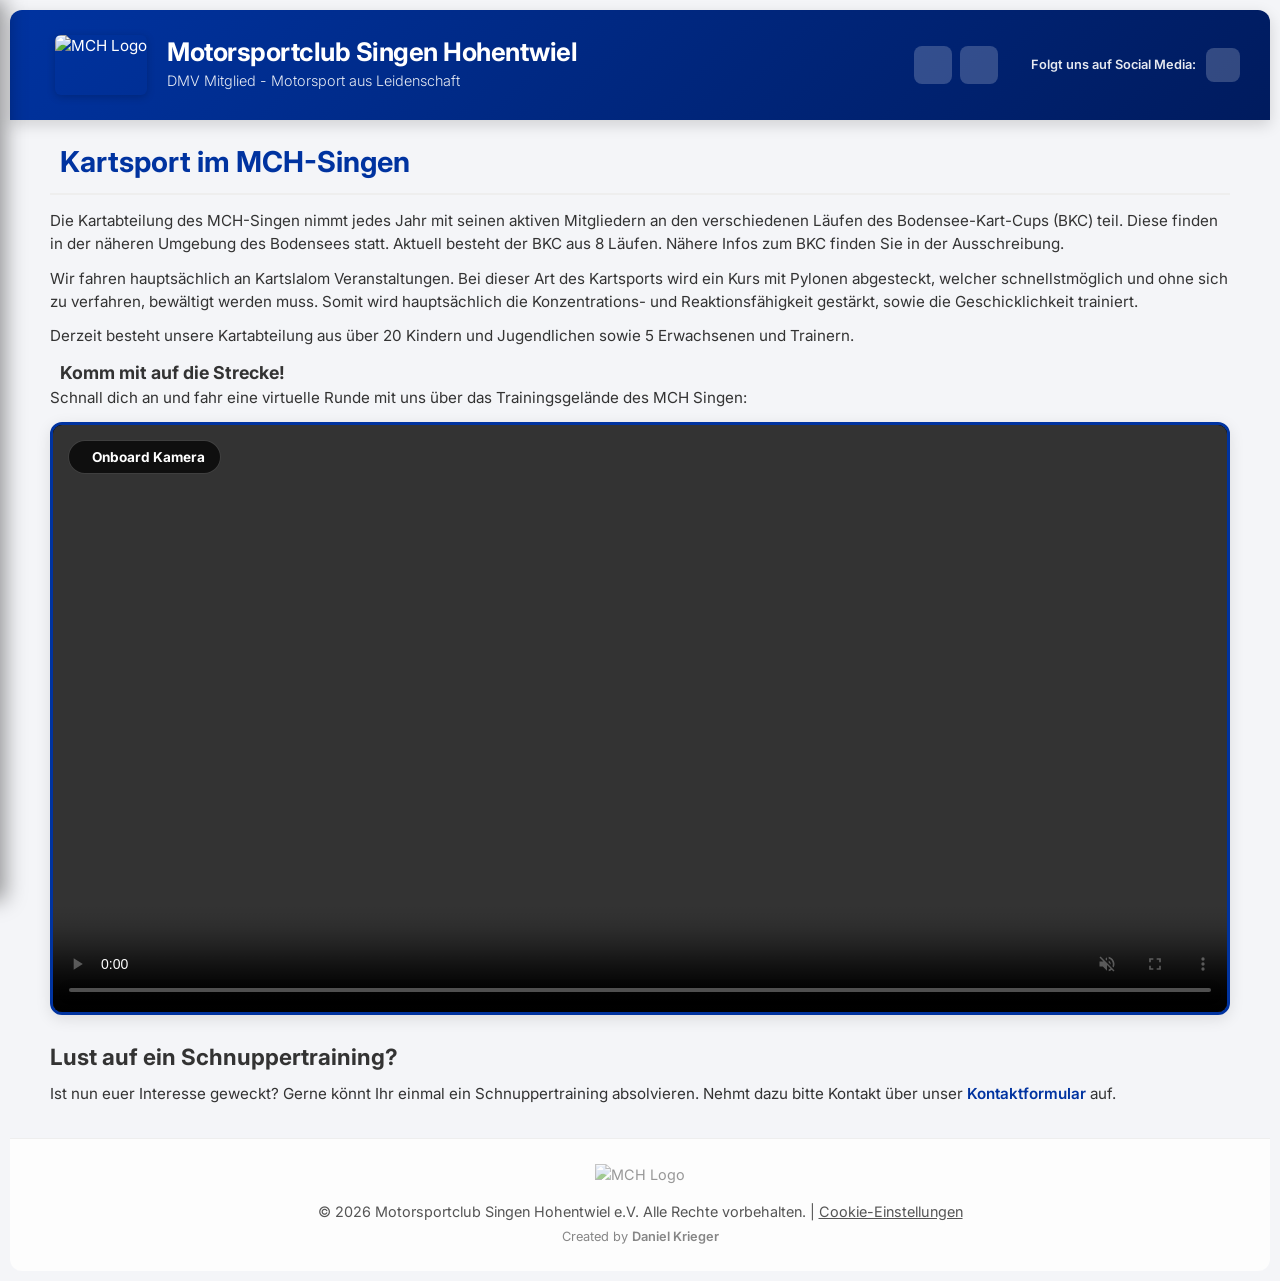
==== commit 18183a97: "Add files via upload" ====
--- a/pages/kartsport.html
+++ b/pages/kartsport.html
@@ -61,7 +61,7 @@
             </div>
 
             <video class="track-video" autoplay loop muted playsinline controls>
-                <source src="../media/videos/onboard-runde.mp4" type="video/mp4">
+                <source src="../media/videos/onboard.mp4" type="video/mp4">
                 Dein Browser unterstützt leider keine HTML5-Videos.
             </video>
 
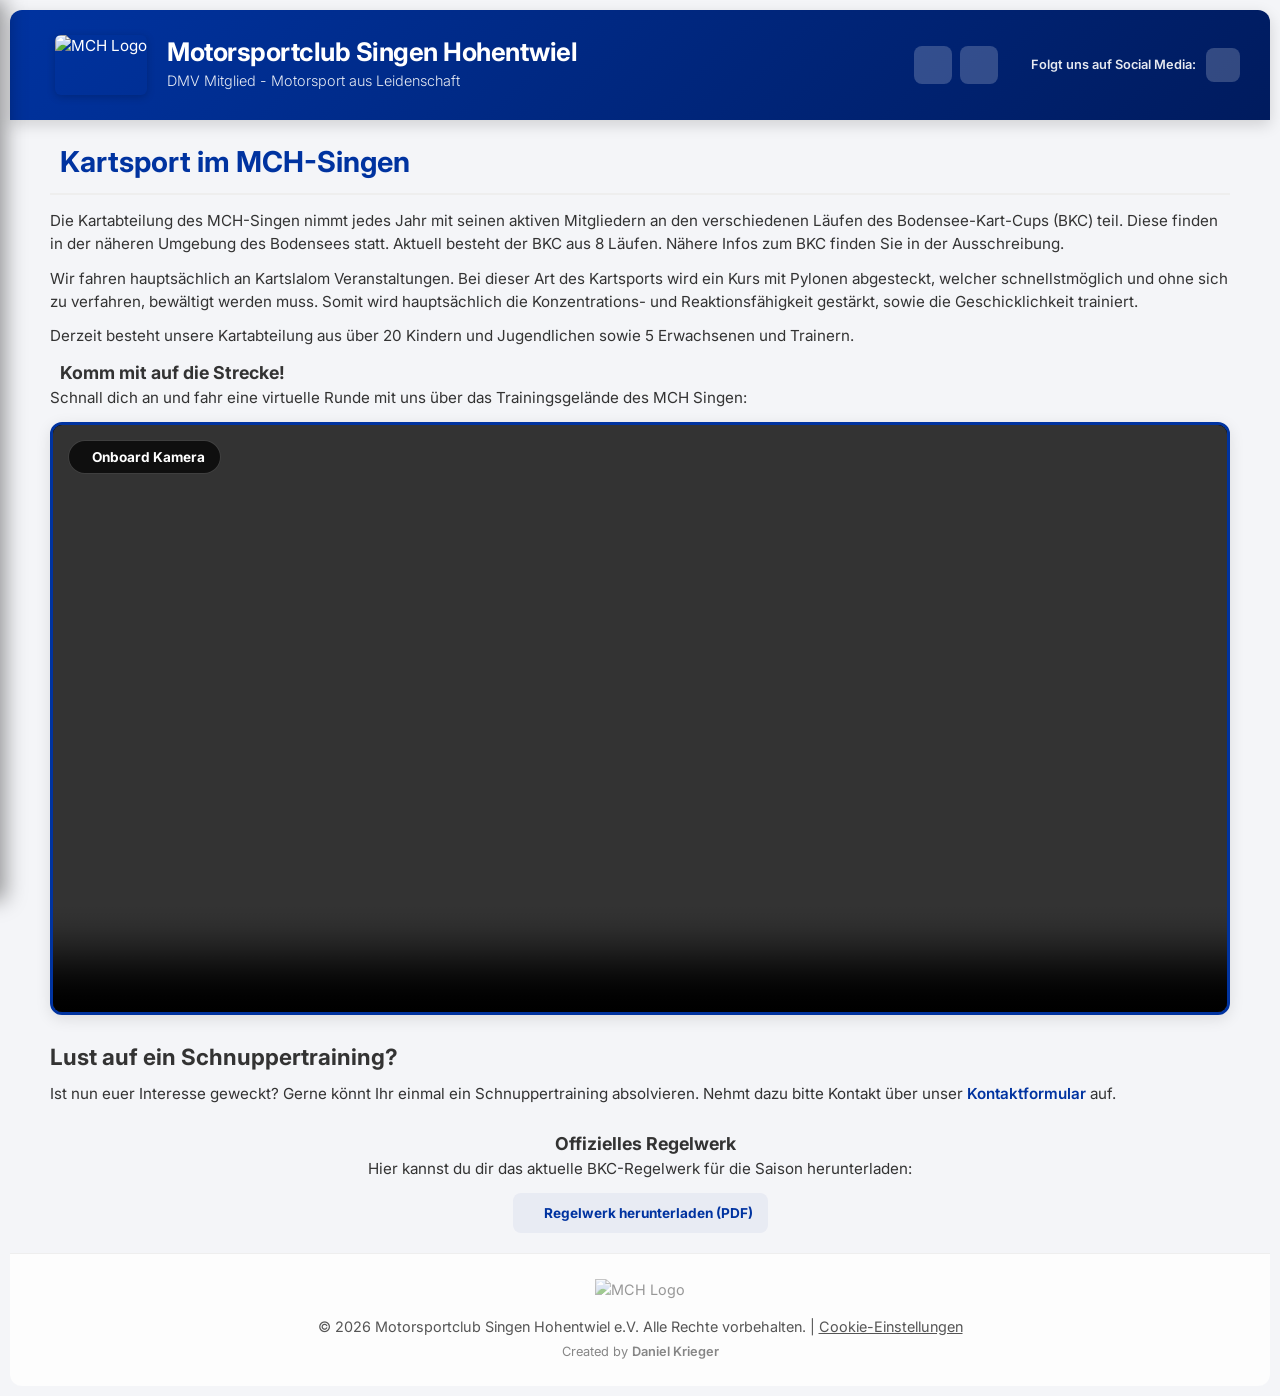
==== commit 80d2c987: "Add files via upload" ====
--- a/pages/kartsport.html
+++ b/pages/kartsport.html
@@ -41,43 +41,50 @@
         </div>
     </header>
 
-        <main>
-            <h1><i class="fa-solid fa-flag-checkered" style="margin-right: 10px; color: var(--primary-blue);"></i> Kartsport im MCH-Singen</h1>
+    <main>
+        <h1><i class="fa-solid fa-flag-checkered" style="margin-right: 10px; color: var(--primary-blue);"></i> Kartsport im MCH-Singen</h1>
+        
+        <p>Die Kartabteilung des MCH-Singen nimmt jedes Jahr mit seinen aktiven Mitgliedern an den verschiedenen Läufen des Bodensee-Kart-Cups (BKC) teil. Diese finden in der näheren Umgebung des Bodensees statt. Aktuell besteht der BKC aus 8 Läufen. Nähere Infos zum BKC finden Sie in der Ausschreibung.</p>
+        
+        <p>Wir fahren hauptsächlich an Kartslalom Veranstaltungen. Bei dieser Art des Kartsports wird ein Kurs mit Pylonen abgesteckt, welcher schnellstmöglich und ohne sich zu verfahren, bewältigt werden muss. Somit wird hauptsächlich die Konzentrations- und Reaktionsfähigkeit gestärkt, sowie die Geschicklichkeit trainiert.</p>
+        
+        <p>Derzeit besteht unsere Kartabteilung aus über 20 Kindern und Jugendlichen sowie 5 Erwachsenen und Trainern.</p>
+
+        <section class="info-card" style="margin-bottom: 25px;">
+            <h3><i class="fa-solid fa-video" style="color: var(--primary-blue); margin-right: 10px;"></i> Komm mit auf die Strecke!</h3>
+            <p>Schnall dich an und fahr eine virtuelle Runde mit uns über das Trainingsgelände des MCH Singen:</p>
+
+            <div class="track-preview-container">
+                <div class="video-overlay">
+                    <span class="preview-badge"><i class="fa-solid fa-circle-dot"></i> Onboard Kamera</span>
+                </div>
+
+                <video class="track-video" autoplay loop muted playsinline controls>
+                    <source src="../media/videos/onboard.mp4" type="video/mp4">
+                    Dein Browser unterstützt leider keine HTML5-Videos.
+                </video>
+            </div>
+        </section>
+        
+        <h2>Lust auf ein Schnuppertraining?</h2>
+        <p>Ist nun euer Interesse geweckt? Gerne könnt Ihr einmal ein Schnuppertraining absolvieren. Nehmt dazu bitte Kontakt über unser <a href="kontakt.html">Kontaktformular</a> auf.</p>
+
+        <section class="info-card" style="text-align: center; margin-top: 25px;">
+            <h3><i class="fa-solid fa-file-pdf" style="color: var(--live-blue); margin-right: 10px;"></i> Offizielles Regelwerk</h3>
+            <p>Hier kannst du dir das aktuelle BKC-Regelwerk für die Saison herunterladen:</p>
             
-            <p>Die Kartabteilung des MCH-Singen nimmt jedes Jahr mit seinen aktiven Mitgliedern an den verschiedenen Läufen des Bodensee-Kart-Cups (BKC) teil. Diese finden in der näheren Umgebung des Bodensees statt. Aktuell besteht der BKC aus 8 Läufen. Nähere Infos zum BKC finden Sie in der Ausschreibung.</p>
-            
-            <p>Wir fahren hauptsächlich an Kartslalom Veranstaltungen. Bei dieser Art des Kartsports wird ein Kurs mit Pylonen abgesteckt, welcher schnellstmöglich und ohne sich zu verfahren, bewältigt werden muss. Somit wird hauptsächlich die Konzentrations- und Reaktionsfähigkeit gestärkt, sowie die Geschicklichkeit trainiert.</p>
-            
-            <p>Derzeit besteht unsere Kartabteilung aus über 20 Kindern und Jugendlichen sowie 5 Erwachsenen und Trainern.</p>
+            <a href="../media/dokumente/regelwerk.pdf" target="_blank" class="action-btn" download>
+                <i class="fa-solid fa-download" style="margin-right: 8px;"></i> Regelwerk herunterladen (PDF)
+            </a>
+        </section>
 
-            <section class="info-card" style="margin-bottom: 25px;">
-        <h3><i class="fa-solid fa-video" style="color: var(--primary-blue); margin-right: 10px;"></i> Komm mit auf die Strecke!</h3>
-        <p>Schnall dich an und fahr eine virtuelle Runde mit uns über das Trainingsgelände des MCH Singen:</p>
+    </main>
 
-        <div class="track-preview-container">
-        
-            <div class="video-overlay">
-            <span class="preview-badge"><i class="fa-solid fa-circle-dot"></i> Onboard Kamera</span>
-            </div>
-
-            <video class="track-video" autoplay loop muted playsinline controls>
-                <source src="../media/videos/onboard.mp4" type="video/mp4">
-                Dein Browser unterstützt leider keine HTML5-Videos.
-            </video>
-
-        </div>
-        </section>
-            
-            <h2>Lust auf ein Schnuppertraining?</h2>
-            <p>Ist nun euer Interesse geweckt? Gerne könnt Ihr einmal ein Schnuppertraining absolvieren. Nehmt dazu bitte Kontakt über unser <a href="kontakt.html">Kontaktformular</a> auf.</p>
-        </main>
-
-        <footer>
-            <img src="../media/sonstige/mch.jpg" alt="MCH Logo" class="footer-logo">
-            <p>© 2026 Motorsportclub Singen Hohentwiel e.V. Alle Rechte vorbehalten. | <a href="#" onclick="return klaro.show();" style="color: var(--text-light); text-decoration: underline;">Cookie-Einstellungen</a></p>
-            <p class="designer-credit">Created by <a href="https://www.instagram.com/dnl_kr/">Daniel Krieger</a></p>
-        </footer>
-
+    <footer>
+        <img src="../media/sonstige/mch.jpg" alt="MCH Logo" class="footer-logo">
+        <p>© 2026 Motorsportclub Singen Hohentwiel e.V. Alle Rechte vorbehalten. | <a href="#" onclick="return klaro.show();" style="color: var(--text-light); text-decoration: underline;">Cookie-Einstellungen</a></p>
+        <p class="designer-credit">Created by <a href="https://www.instagram.com/dnl_kr/">Daniel Krieger</a></p>
+    </footer>
 
     <aside id="side-menu">
         <button class="close-btn" id="close-menu">&times;</button>
